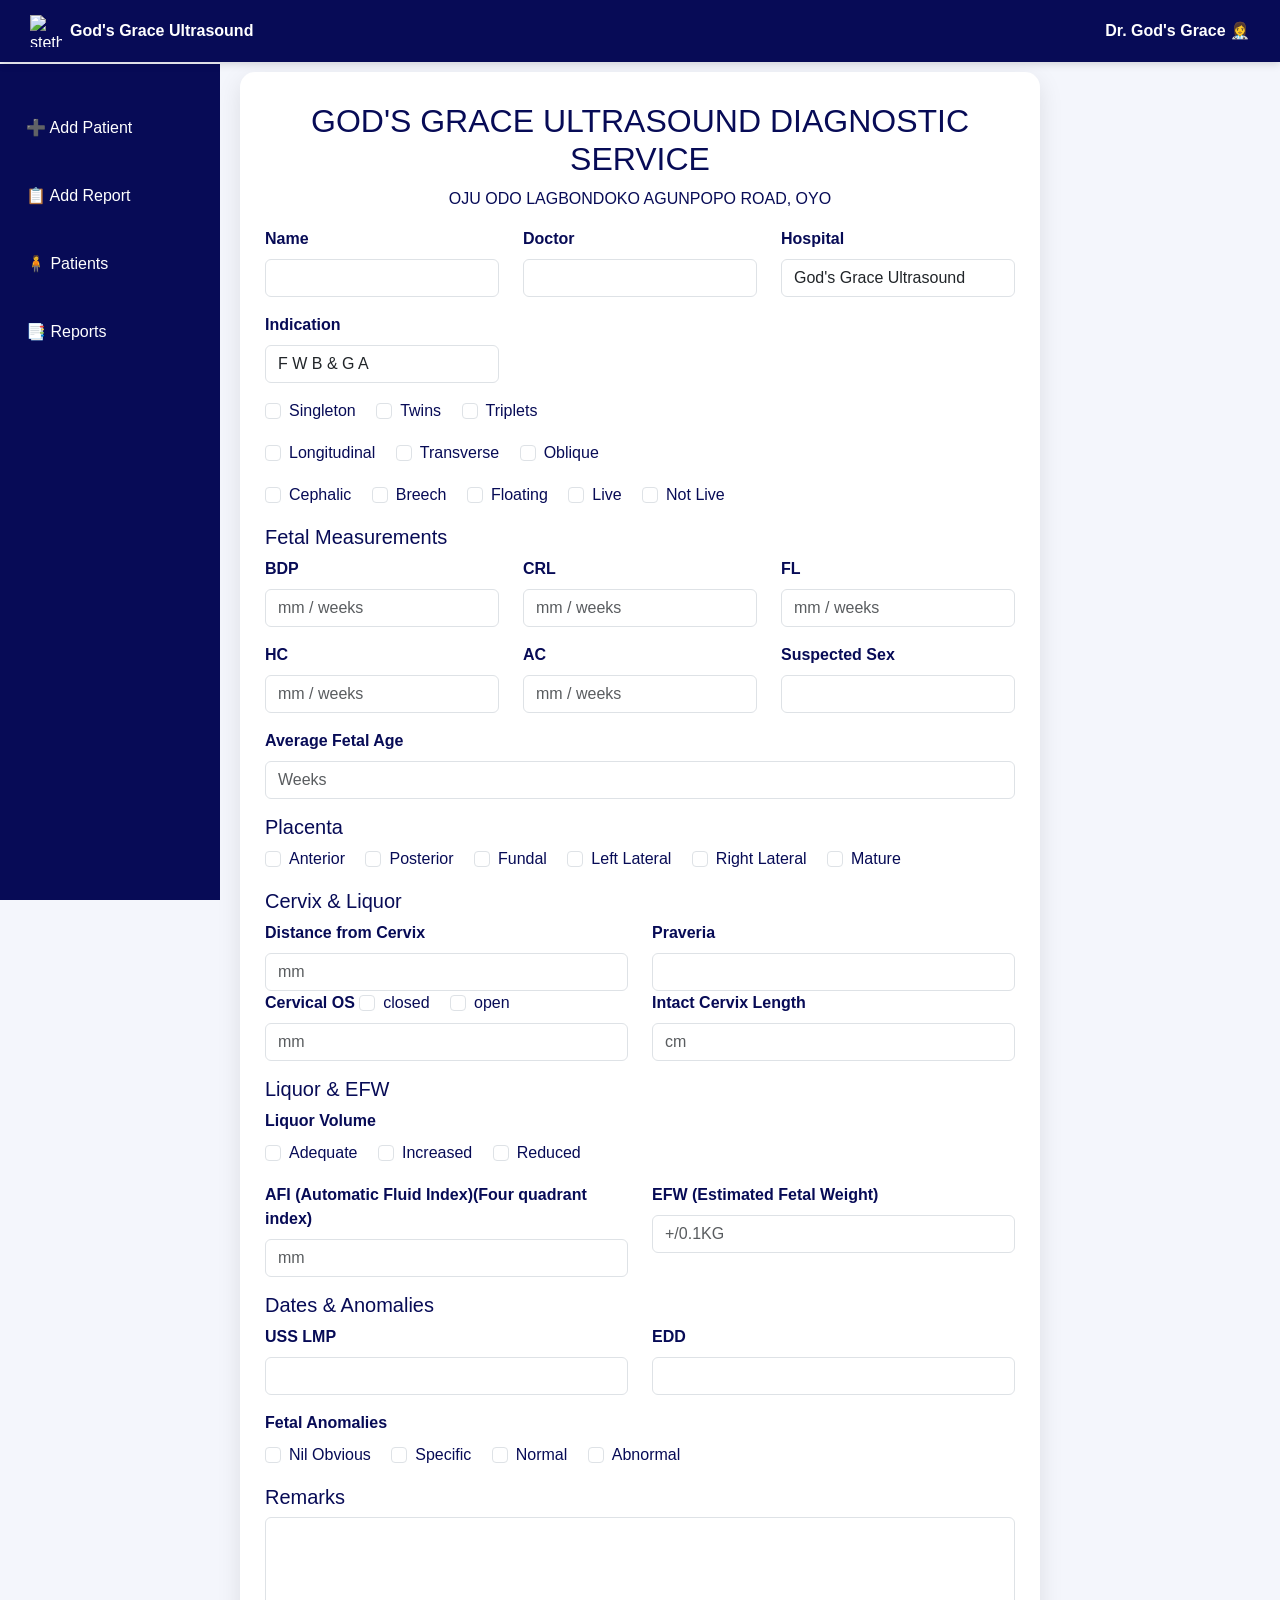
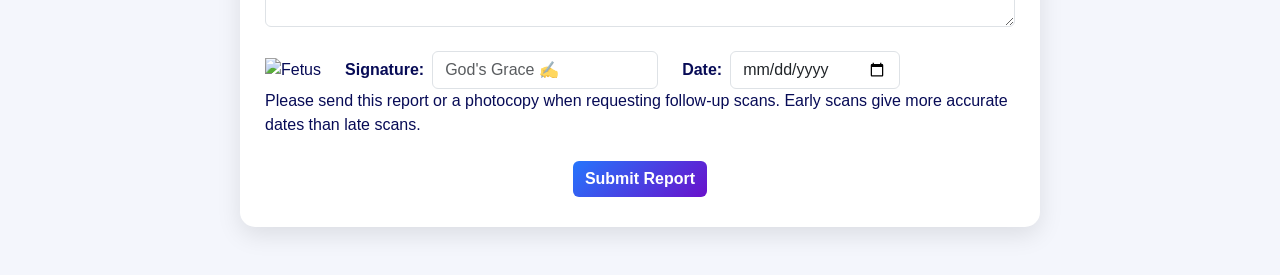
==== add_report.html @ c0a1a81b "Add files via upload" ====
<!DOCTYPE html>
<html lang="en">
<head>
  <meta charset="UTF-8" />
  <meta name="viewport" content="width=device-width, initial-scale=1" />
  <title>Add Report | God's Grace Ultrasound</title>
  <link
    rel="stylesheet"
    href="https://cdn.jsdelivr.net/npm/bootstrap@5.3.2/dist/css/bootstrap.min.css"
  />
  <link rel="stylesheet" href="styles.css" />
  
</head>
<body>
  <  <nav class="navbar-custom d-flex justify-content-between align-items-center">
    <div class="d-flex align-items-center gap-2">
      <img
        src="https://img.icons8.com/ios-filled/50/ffffff/stethoscope.png"
        width="32"
        height="32"
        alt="stethoscope icon"
      />
      <strong>God's Grace Ultrasound</strong>
    </div>

    <div class="d-none d-md-block">
      <a href="profile.html" class="profile-link">Dr. God's Grace 👩‍⚕️</a>
    </div>

    <!-- Mobile menu toggle button -->
    <div class="d-block d-md-none">
      <button class="btn btn-light" id="menuToggle">☰</button>
    </div>
  </nav>

  <aside class="sidebar d-none d-md-flex">
      <a href="add_patient.html">➕ Add Patient</a>
      <a href="add_report.html">📋 Add Report</a>
      <a href="view_patients.html">🧍 Patients</a>
      <a href="view_reports.html">📑 Reports</a>
  </aside>

  <!-- Mobile menu -->
  <div class="mobile-menu d-md-none d-none" id="mobileMenu">
      <a href="add_patient.html">➕ Add Patient</a>
      <a href="add_report.html">📋 Add Report</a>
      <a href="view_patients.html">🧍 Patients</a>
      <a href="view_reports.html">📑 Reports</a>
  </div>

  <div class="container my-5 report-form">
    <h2 class="text-center clinic-name">
      GOD'S GRACE ULTRASOUND DIAGNOSTIC SERVICE
    </h2>
    <p class="text-center">OJU ODO LAGBONDOKO AGUNPOPO ROAD, OYO</p>

    <form>
      <div class="row mb-3">
        <div class="col-md-4">
          <label for="nameInput" class="form-label">Name</label>
          <input id="nameInput" type="text" class="form-control" required />
        </div>
        <div class="col-md-4">
          <label for="doctorInput" class="form-label">Doctor</label>
          <input id="doctorInput" type="text" class="form-control" required />
        </div>
        <div class="col-md-4">
          <label for="hospitalInput" class="form-label">Hospital</label>
          <input
            id="hospitalInput"
            type="text"
            class="form-control"
            value="God's Grace Ultrasound"
            readonly
          />
        </div>
      </div>

      <div class="row mb-3">
        <div class="col-md-4">
          <label for="indicationInput" class="form-label">Indication</label>
          <input
            id="indicationInput"
            type="text"
            class="form-control"
            value="F W B & G A"
            readonly
          />
        </div>
      </div>

      <div class="row mb-3">
        <div class="col">
          <div class="form-check form-check-inline">
            <input id="singleton" class="form-check-input" type="checkbox" />
            <label for="singleton" class="form-check-label">Singleton</label>
          </div>
          <div class="form-check form-check-inline">
            <input id="twins" class="form-check-input" type="checkbox" />
            <label for="twins" class="form-check-label">Twins</label>
          </div>
          <div class="form-check form-check-inline">
            <input id="triplets" class="form-check-input" type="checkbox" />
            <label for="triplets" class="form-check-label">Triplets</label>
          </div>
        </div>
      </div>

      <div class="row mb-3">
        <div class="col">
          <div class="form-check form-check-inline">
            <input id="longitudinal" class="form-check-input" type="checkbox" />
            <label for="longitudinal" class="form-check-label">Longitudinal</label>
          </div>
          <div class="form-check form-check-inline">
            <input id="transverse" class="form-check-input" type="checkbox" />
            <label for="transverse" class="form-check-label">Transverse</label>
          </div>
          <div class="form-check form-check-inline">
            <input id="oblique" class="form-check-input" type="checkbox" />
            <label for="oblique" class="form-check-label">Oblique</label>
          </div>
        </div>
      </div>

      <div class="row mb-3">
        <div class="col">
          <div class="form-check form-check-inline">
            <input id="cephalic" class="form-check-input" type="checkbox" />
            <label for="cephalic" class="form-check-label">Cephalic</label>
          </div>
          <div class="form-check form-check-inline">
            <input id="breech" class="form-check-input" type="checkbox" />
            <label for="breech" class="form-check-label">Breech</label>
          </div>
          <div class="form-check form-check-inline">
            <input id="floating" class="form-check-input" type="checkbox" />
            <label for="floating" class="form-check-label">Floating</label>
          </div>
          <div class="form-check form-check-inline">
            <input id="live" class="form-check-input" type="checkbox" />
            <label for="live" class="form-check-label">Live</label>
          </div>
          <div class="form-check form-check-inline">
            <input id="notLive" class="form-check-input" type="checkbox" />
            <label for="notLive" class="form-check-label">Not Live</label>
          </div>
        </div>
      </div>

      <h5 class="section-title">Fetal Measurements</h5>
      <div class="row mb-3">
        <div class="col-md-4">
          <label for="bdp" class="form-label">BDP</label>
          <input id="bdp" type="text" class="form-control" placeholder="mm / weeks" />
        </div>
        <div class="col-md-4">
          <label for="crl" class="form-label">CRL</label>
          <input id="crl" type="text" class="form-control" placeholder="mm / weeks" />
        </div>
        <div class="col-md-4">
          <label for="fl" class="form-label">FL</label>
          <input id="fl" type="text" class="form-control" placeholder="mm / weeks" />
        </div>
      </div>

      <div class="row mb-3">
        <div class="col-md-4">
          <label for="hc" class="form-label">HC</label>
          <input id="hc" type="text" class="form-control" placeholder="mm / weeks" />
        </div>
        <div class="col-md-4">
          <label for="ac" class="form-label">AC</label>
          <input id="ac" type="text" class="form-control" placeholder="mm / weeks" />
        </div>
        <div class="col-md-4">
          <label for="suspectedSex" class="form-label">Suspected Sex</label>
          <input id="suspectedSex" type="text" class="form-control" />
        </div>
      </div>

      <div class="mb-3">
        <label for="avgFetalAge" class="form-label">Average Fetal Age</label>
        <input
          id="avgFetalAge"
          type="text"
          class="form-control"
          placeholder="Weeks"
        />
      </div>

      <h5 class="section-title">Placenta</h5>
      <div class="row mb-3">
        <div class="col">
          <div class="form-check form-check-inline">
            <input id="anterior" class="form-check-input" type="checkbox" />
            <label for="anterior" class="form-check-label">Anterior</label>
          </div>
          <div class="form-check form-check-inline">
            <input id="posterior" class="form-check-input" type="checkbox" />
            <label for="posterior" class="form-check-label">Posterior</label>
          </div>
          <div class="form-check form-check-inline">
            <input id="fundal" class="form-check-input" type="checkbox" />
            <label for="fundal" class="form-check-label">Fundal</label>
          </div>
          <div class="form-check form-check-inline">
            <input id="leftLateral" class="form-check-input" type="checkbox" />
            <label for="leftLateral" class="form-check-label">Left Lateral</label>
          </div>
          <div class="form-check form-check-inline">
            <input id="rightLateral" class="form-check-input" type="checkbox" />
            <label for="rightLateral" class="form-check-label">Right Lateral</label>
          </div>
          <div class="form-check form-check-inline">
            <input id="mature" class="form-check-input" type="checkbox" />
            <label for="mature" class="form-check-label">Mature</label>
          </div>
        </div>
      </div>

      <h5 class="section-title">Cervix & Liquor</h5>
      <div class="row mb-3">
        <div class="col-md-6">
          <label for="distanceCervix" class="form-label">Distance from Cervix</label>
          <input id="distanceCervix" type="text" class="form-control" placeholder="mm" />
        </div>
        <div class="col-md-6">
          <label for="pravaria" class="form-label">Praveria</label>
          <input id="pravaria" type="text" class="form-control" />
        </div>
        <div class="col-md-6">
          <label for="cervicalOS" class="form-label">Cervical OS</label>
          <div class="form-check form-check-inline">
            <input id="closed" class="form-check-input" type="checkbox" />
            <label for="closed" class="form-check-label">closed</label>
          </div>
           <div class="form-check form-check-inline">
            <input id="open" class="form-check-input" type="checkbox" />
            <label for="open" class="form-check-label">open</label>
          </div>
          <input id="cervicalOS" type="text" class="form-control" placeholder="mm" />
        
        </div>
        <div class="col-md-6">
          <label for="intactCervixLength" class="form-label">Intact Cervix Length</label>
          <input id="intactCervixLength" type="text" class="form-control" placeholder="cm" />
        </div>
      </div>

      <h5 class="section-title">Liquor & EFW</h5>
      <div class="mb-3">
        <label class="form-label">Liquor Volume</label>
        <div>
          <div class="form-check form-check-inline">
            <input id="liquorAdequate" class="form-check-input" type="checkbox" />
            <label for="liquorAdequate" class="form-check-label">Adequate</label>
          </div>
          <div class="form-check form-check-inline">
            <input id="liquorIncreased" class="form-check-input" type="checkbox" />
            <label for="liquorIncreased" class="form-check-label">Increased</label>
          </div>
          <div class="form-check form-check-inline">
            <input id="liquorReduced" class="form-check-input" type="checkbox" />
            <label for="liquorReduced" class="form-check-label">Reduced</label>
          </div>
        </div>
      </div>

      <div class="row mb-3">
        <div class="col-md-6">
          <label for="afi" class="form-label">AFI (Automatic Fluid Index)(Four quadrant index)</label>
          <input id="afi" type="text" class="form-control" placeholder="mm" />
        </div>
        <div class="col-md-6">
          <label for="efw" class="form-label">EFW (Estimated Fetal Weight)</label>
          <input id="efw" type="text" class="form-control" placeholder="+/0.1KG" />
        </div>
      </div>

      <h5 class="section-title">Dates & Anomalies</h5>
      <div class="row mb-3">
        <div class="col-md-6">
          <label for="ussLmp" class="form-label">USS LMP</label>
          <input id="ussLmp" type="text" class="form-control" />
        </div>
        <div class="col-md-6">
          <label for="edd" class="form-label">EDD</label>
          <input id="edd" type="text" class="form-control" />
        </div>
      </div>

      <div class="mb-3">
        <label class="form-label">Fetal Anomalies</label>
        <div>
          <div class="form-check form-check-inline">
            <input id="anomalyNil" class="form-check-input" type="checkbox" />
            <label for="anomalyNil" class="form-check-label">Nil Obvious</label>
          </div>
          <div class="form-check form-check-inline">
            <input id="anomalySpecific" class="form-check-input" type="checkbox" />
            <label for="anomalySpecific" class="form-check-label">Specific</label>
          </div>
          <div class="form-check form-check-inline">
            <input id="anomalyNormal" class="form-check-input" type="checkbox" />
            <label for="anomalyNormal" class="form-check-label">Normal</label>
          </div>
          <div class="form-check form-check-inline">
            <input id="anomalyAbnormal" class="form-check-input" type="checkbox" />
            <label for="anomalyAbnormal" class="form-check-label">Abnormal</label>
          </div>
        </div>
      </div>

      <h5 class="section-title">Remarks</h5>
      <textarea id="remarks" class="form-control" rows="4"></textarea>

      
     <form>
  <div class="row mt-4 align-items-center">
    <div class="col d-flex align-items-center">

      <!-- Fetus Image -->
      <img
        id="fetusImage"
        src="images/images.jpeg"
        alt="Fetus"
        title="Rotate the fetus image by clicking"
        class="fetus-img me-4"
        style="max-height: 100px;"
      />
      

      <!-- Signature -->
      <div class="d-flex align-items-center me-4">
        <label for="signature" class="form-label me-2 mb-0">Signature:</label>
        <input id="signature" type="text" class="form-control" placeholder="God's Grace ✍️" readonly />

      </div>

      <!-- Date -->
      <div class="d-flex align-items-center">
        <label for="dateInput" class="form-label me-2 mb-0">Date:</label>
        <input
          id="dateInput"
          type="date"
          class="form-control"
          style="width: 170px;"
        />
      </div>
    </div> 
      </div>
    <p>Please send this report or a photocopy when requesting follow-up scans. Early scans give more accurate dates than late scans.</p>
     
    <div class="mt-4 text-center">
        <button type="submit" class="btn btn-primary">Submit Report</button>
      </div>
    </form>
  </div>

  <script>
    document.getElementById('menuToggle').addEventListener('click', function () {
      const menu = document.getElementById('mobileMenu');
      menu.classList.toggle('d-none');
    });

    const fetusImage = document.getElementById('fetusImage');
    let rotation = 0;
    fetusImage.style.cursor = 'pointer';
    fetusImage.addEventListener('click', () => {
      rotation = (rotation + 15) % 360;
      fetusImage.style.transform = `rotate(${rotation}deg)`;
    });
  </script>

</body>
</html>
---- styles.css ----
body {
    margin: 0;
    padding: 0;
    font-family: 'Poppins', sans-serif;
    background: #f4f6fc;
    color: #070b56;
  }
  
  .navbar-custom {
    background-color: #070b56;
    color: #fff;
    padding: 15px 30px;
    position: fixed;
    top: 0;
    width: 100%;
    z-index: 1000;
    box-shadow: 0 2px 8px rgba(0, 0, 0, 0.15);
  }
  
  .sidebar {
    background-color: #070b56;
    color: #fff;
    position: fixed;
    top: 64px;
    left: 0;
    width: 220px;
    height: calc(100% - 64px);
    display: flex;
    flex-direction: column;
    padding: 30px 10px;
    z-index: 999;
  }
  
  .sidebar a {
    color: #fff;
    text-decoration: none;
    margin: 10px 0;
    padding: 12px 16px;
    border-radius: 8px;
    transition: background 0.3s;
    font-weight: 500;
  }
  
  .sidebar a:hover {
    background: #101473;
  }
  
  .mobile-menu {
    background-color: #070b56;
    color: #fff;
    display: flex;
    flex-direction: column;
    padding: 20px;
    position: absolute;
    top: 64px;
    width: 100%;
    z-index: 1000;
  }
  
  .mobile-menu a {
    color: #fff;
    text-decoration: none;
    margin: 8px 0;
    padding: 10px;
    border-radius: 6px;
    transition: background 0.3s;
  }
  
  .mobile-menu a:hover {
    background-color: #101473;
  }
  
  .content {
    margin-left: 220px;
    padding: 100px 30px 30px 30px;
    transition: margin-left 0.3s ease, padding-top 0.3s ease;
  }
  
  .stats-box {
    background: linear-gradient(135deg, #6a11cb, #2575fc);
    color: #fff;
    border-radius: 15px;
    padding: 20px;
    text-align: center;
    box-shadow: 0 8px 20px rgba(38, 72, 244, 0.4);
    transition: transform 0.3s ease, box-shadow 0.3s ease;
  }
  
  .stats-box:hover {
    transform: translateY(-8px);
    box-shadow: 0 12px 30px rgba(38, 72, 244, 0.6);
  }
  
  .icon-circle {
    width: 50px;
    height: 50px;
    display: flex;
    align-items: center;
    justify-content: center;
    border-radius: 50%;
    font-size: 1.8rem;
    background: rgba(255, 255, 255, 0.2);
    color: #fff;
    box-shadow: 0 4px 8px rgba(0, 0, 0, 0.15);
    margin-bottom: 12px;
  }
  
  .card-custom {
    background: linear-gradient(135deg, #f7971e, #ffd200);
    color: #3a2e00;
    border-radius: 15px;
    padding: 30px;
    box-shadow: 0 8px 20px rgba(255, 194, 0, 0.4);
    text-align: center;
    transition: all 0.3s ease-in-out;
  }
  
  .card-custom:hover {
    transform: scale(1.05);
    box-shadow: 0 14px 40px rgba(255, 194, 0, 0.7);
  }
  
  .icon-center {
    display: flex;
    justify-content: center;
    align-items: center;
    font-size: 2rem;
    margin-bottom: 10px;
    height: 50px;
    width: 50px;
    background: #070b56;
    color: white;
    border-radius: 50%;
    box-shadow: 0 2px 5px rgba(0, 0, 0, 0.1);
  }
  
  .report-form {
    max-width: 800px;
    margin: 0 auto;
    background: #fff;
    padding: 30px 25px;
    border-radius: 15px;
    box-shadow: 0 8px 25px rgba(0, 0, 0, 0.1);
    transition: box-shadow 0.3s ease;
  }

  
  .report-form:hover {
    box-shadow: 0 12px 35px rgba(0, 0, 0, 0.15);
  }
  
  .report-form .form-label {
    font-weight: 600;
    color: #070b56;
  }
  
  .report-form .btn-primary {
    background: linear-gradient(135deg, #2575fc, #6a11cb);
    border: none;
    font-weight: 600;
    transition: background 0.3s ease;
  }
  
  .report-form .btn-primary:hover {
    background: linear-gradient(135deg, #6a11cb, #2575fc);
  }
  
  .page-title {
    color: #070b56;
    font-weight: 700;
  }
  
  @media (max-width: 768px) {
    .sidebar {
      display: none;
    }
  
    .content {
      margin-left: 0;
      padding: 120px 20px 30px 20px; /* smaller padding on mobile */
    }
  }
  
  @media (max-width: 576px) {
    .navbar-custom {
      flex-direction: column;
      align-items: flex-start;
    }
  
    .stats-box h2,
    .card-custom h3 {
      font-size: 1.5rem;
    }
  }
  
  /* Profile link style */
  .profile-link {
    color: white;
    text-decoration: none;
    font-weight: 600;
  }
  
  .profile-link:hover {
    text-decoration: underline;
    color: #ddd;
  }
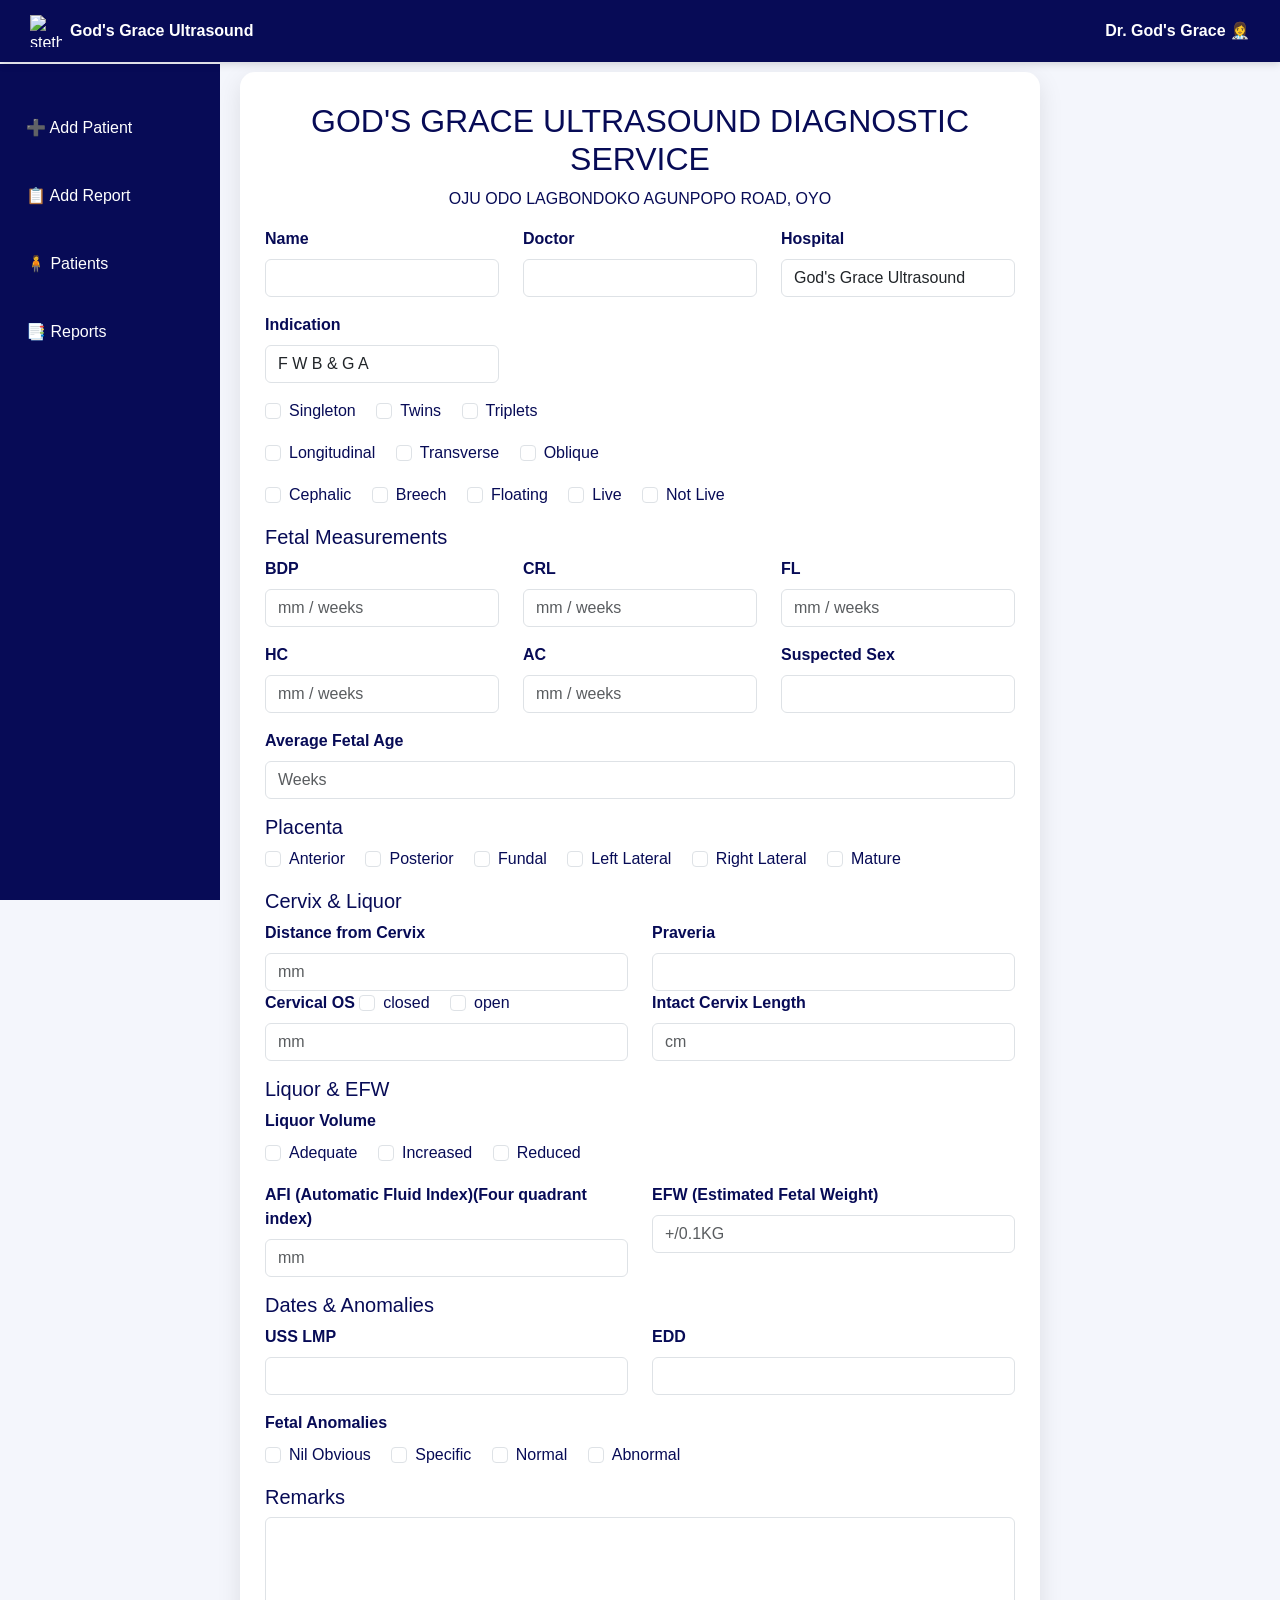
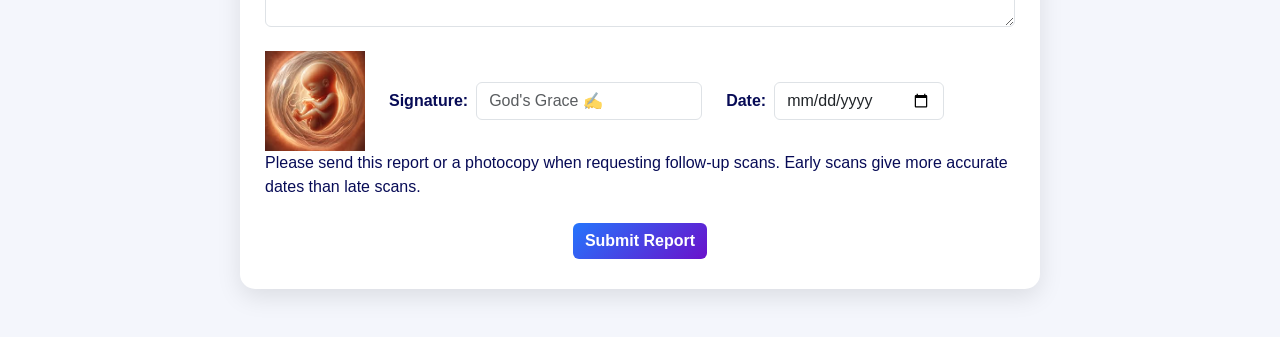
==== commit 98fa54dd: "Update add_report.html" ====
--- a/add_report.html
+++ b/add_report.html
@@ -323,7 +323,7 @@
       <!-- Fetus Image -->
       <img
         id="fetusImage"
-        src="images/images.jpeg"
+        src="images.jpeg"
         alt="Fetus"
         title="Rotate the fetus image by clicking"
         class="fetus-img me-4"
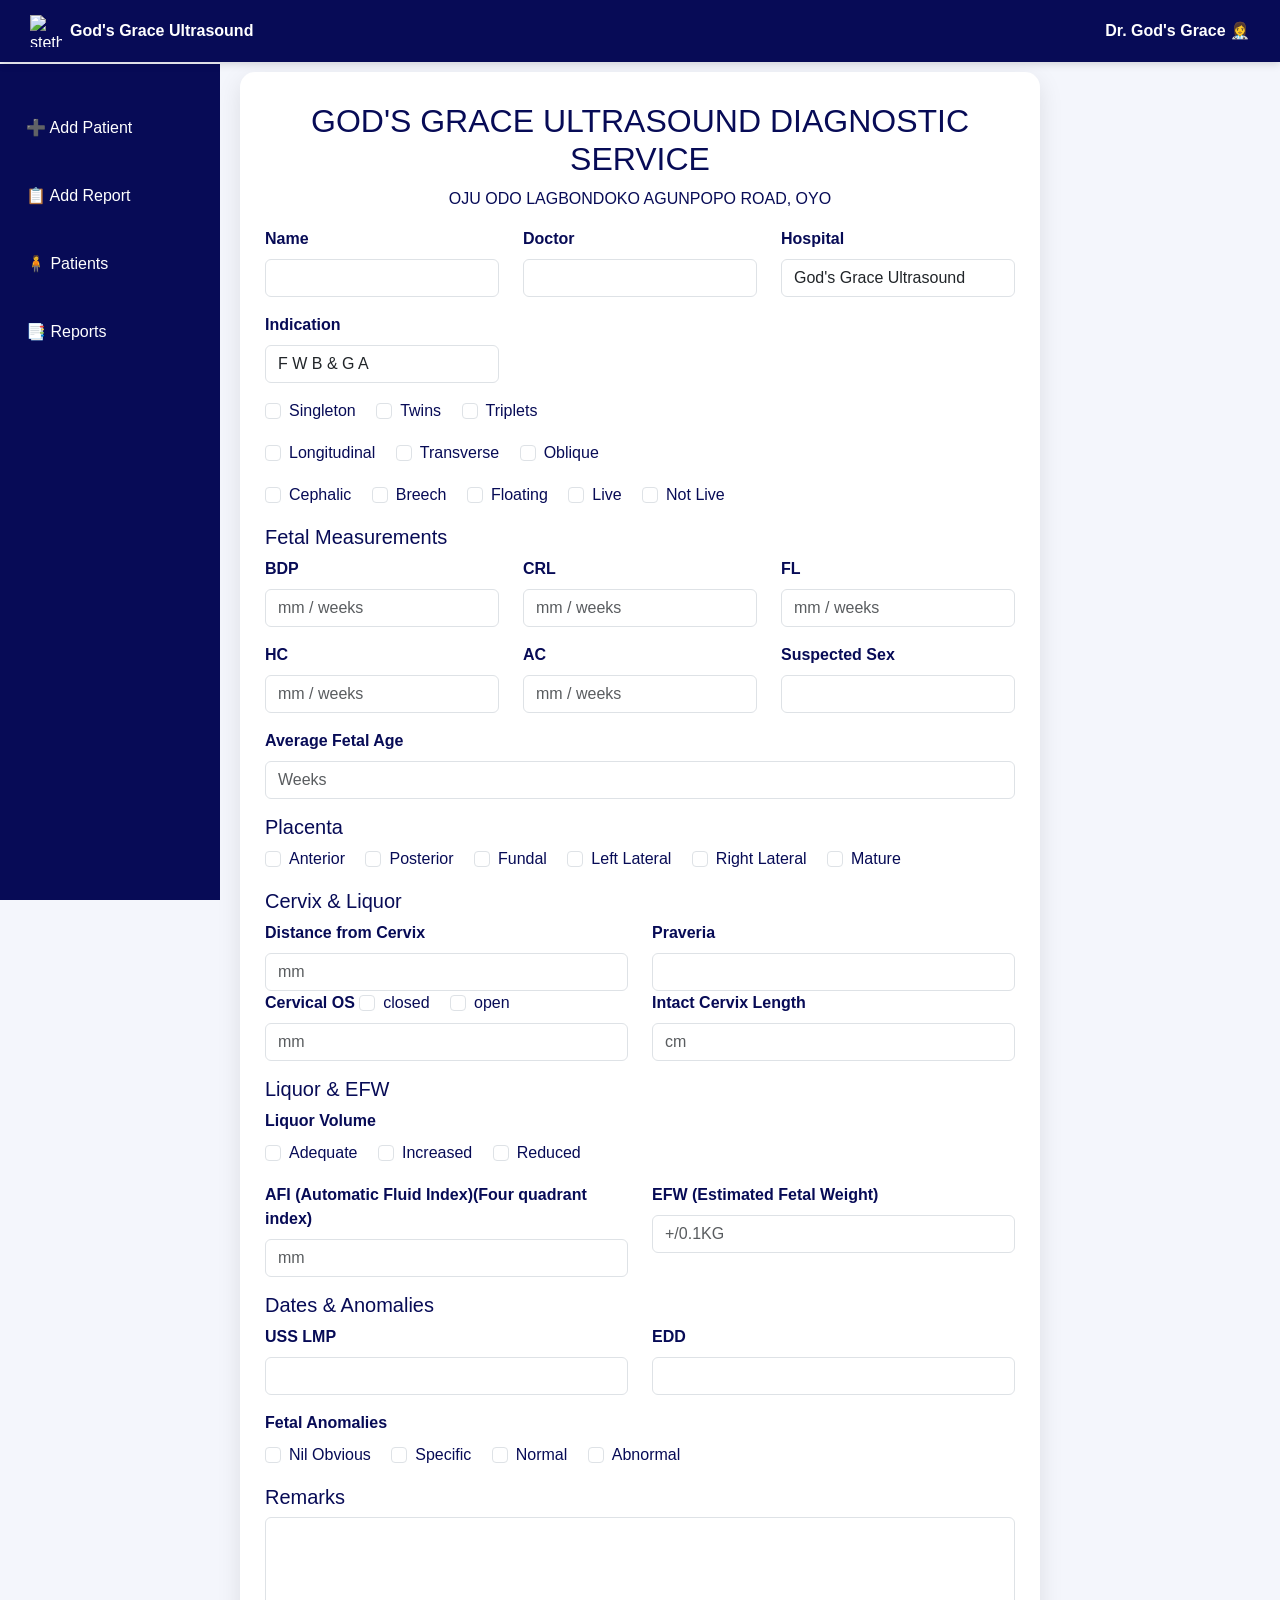
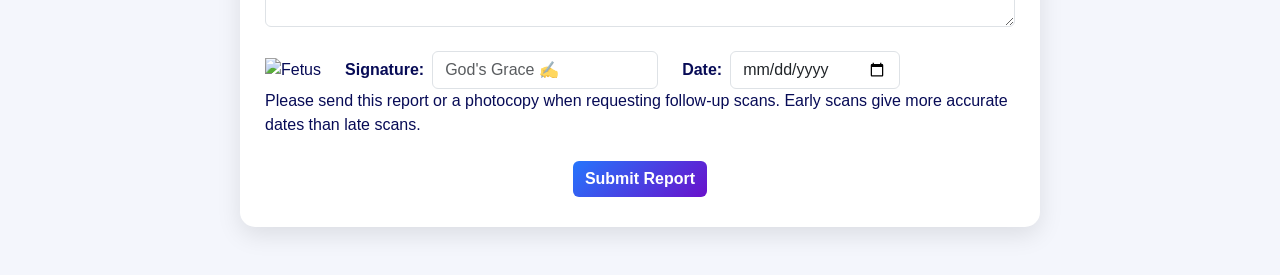
==== commit 1d2d3d4c: "Update add_report.html" ====
--- a/add_report.html
+++ b/add_report.html
@@ -323,7 +323,7 @@
       <!-- Fetus Image -->
       <img
         id="fetusImage"
-        src="images.jpeg"
+        src="https://github.com/Victor-277/godsgrace-ultrasound/blob/main/images.jpeg"
         alt="Fetus"
         title="Rotate the fetus image by clicking"
         class="fetus-img me-4"
